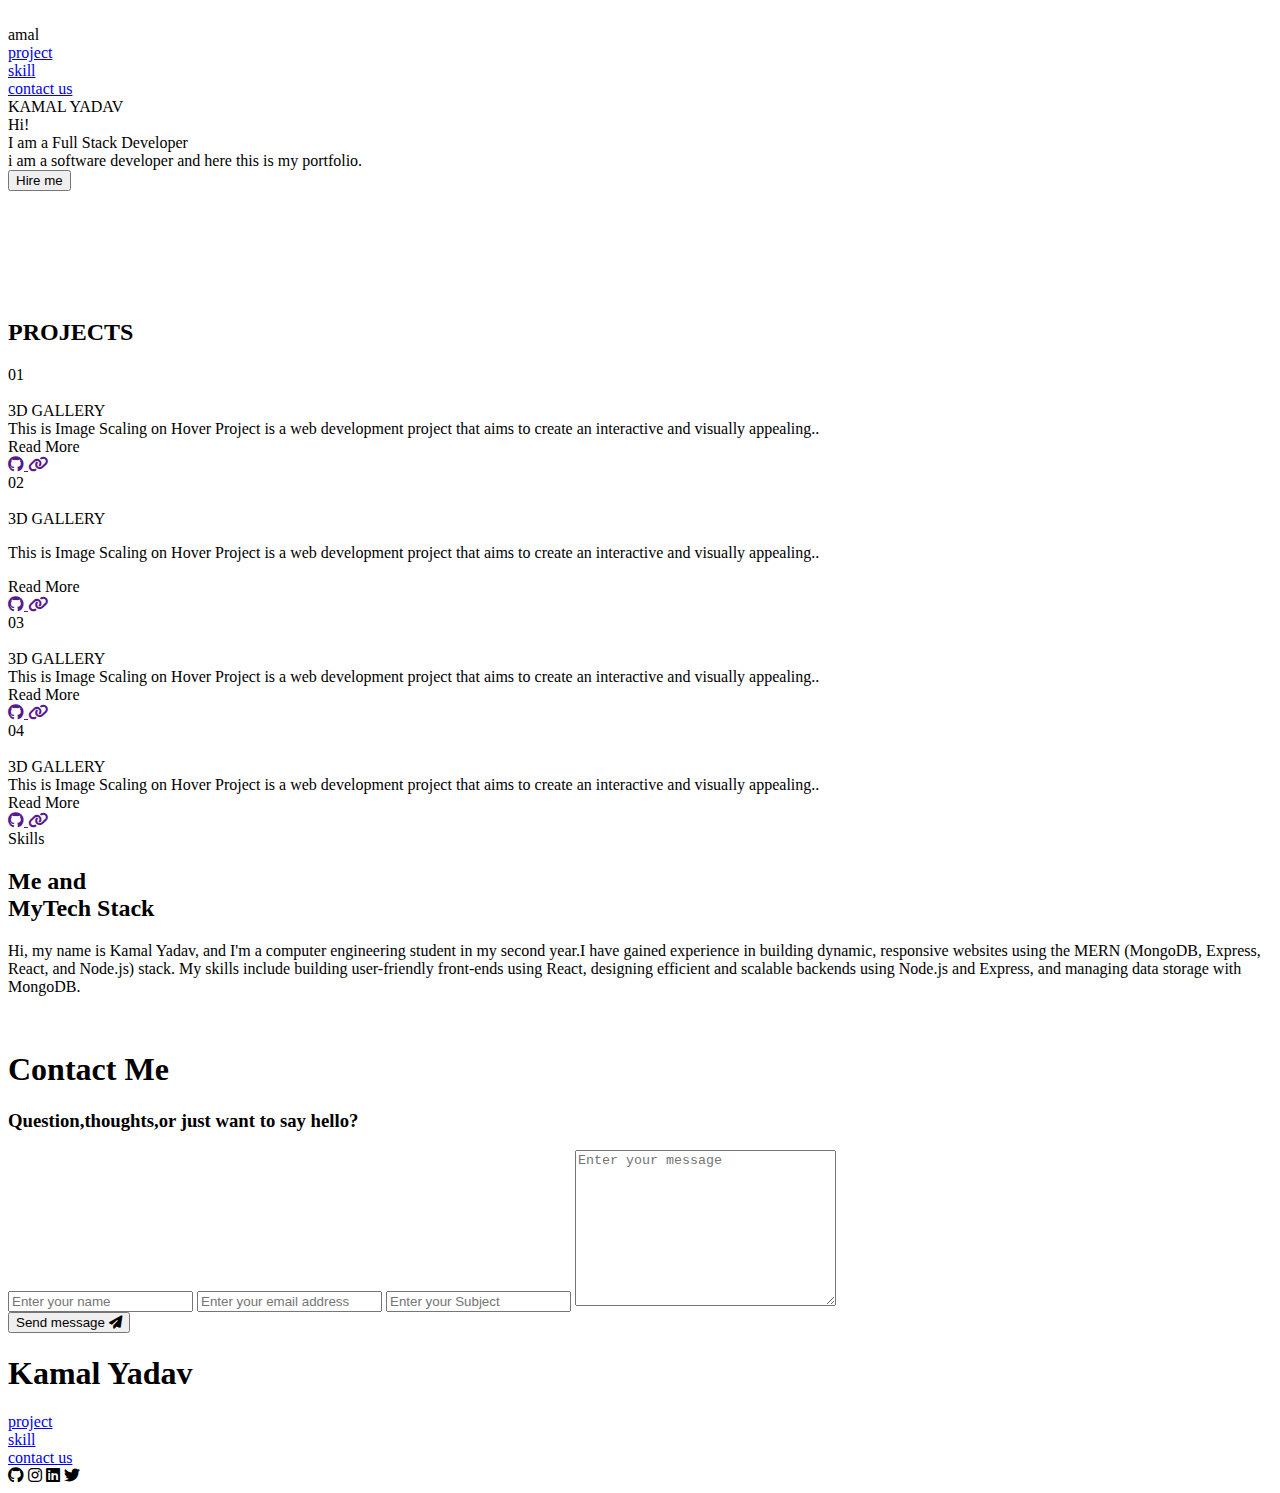
==== index.html @ 72cd9bf9 "Update index.html" ====
<!DOCTYPE html>
<html lang="en">
<head>
    <meta charset="UTF-8">
    <meta http-equiv="X-UA-Compatible" content="IE=edge">
    <meta name="viewport" content="width=device-width, initial-scale=1.0">
    <link rel="stylesheet" href="style.css">
    <link rel="stylesheet" href="https://cdnjs.cloudflare.com/ajax/libs/font-awesome/6.2.1/css/all.min.css">
    <link rel="icon" type="image/x-icon" href="./images/k-logo.png" style="border-radius: 50%;">
    <title>Portfolio</title>
</head>
<body>
    <div id="wrapper">
        <div class="container">
            <div class="navbar">

                <div class="logo-container">
                    <img src="./images/k-logo.png" alt="" class="k-logo">
                    <div class="logo-text">amal</div>
                </div>

                <div class="nav-items" id="nav-section">
                    <div><a href="#">project</a></div>
                    <div><a href="#">skill</a></div>
                    <div><a href="#">contact us</a></div>
                </div>
            </div>
        </div>

        <div class="hero-section">

            <div class="faded-name">KAMAL YADAV</div>

            <div class="hero-section-left">
                <div class="hero-section-heading">Hi!</div>

                <div class="hero-section-heading hero-section-sub-heading">
                    I am a Full Stack Developer<span class="role"></span>
                </div>

                <div class="hero-section-description">
                    i am a software developer and here this is my portfolio.
                </div>

                <button class="pink-button" id="btn">Hire me</button>

            </div>

            <div class="hero-section-right">

                <div class="absolute icon icon-dot">
                    <img src="images/dots.png" alt="">
                </div>
                <div class="absolute icon icon-cube">
                    <img src="images/cube.png" alt="">
                </div>
                <div class="absolute icon icon-circle">
                    <img src="images/circle.png" alt="">
                </div>
                <div class="absolute icon icon-zigzag">
                    <img src="images/zigzags.png" alt="">
                </div>
                <div class="absolute icon icon-plus">
                    <img src="images/plus.png" alt="">
                </div>
                <div class="user-image">
                    <img src="images/UserImage.png" alt="">
                </div>

            </div>

        </div>

        <div class="project-section">
            <h2 class="project-header">PROJECTS</h2>

            <div class="project-container">

                <div class="project-card" id="project1">

                    <div class="project-number project-number-right">01</div>

                    <div class="project-content project-content-left">
                        <div class="project-skills-container">
                            <img src="stack/HTML.png" alt="" class="project-skills">
                            <img src="stack/CSS.png" alt="" class="project-skills">
                            <img src="stack/Javascript.svg" alt="" class="project-skills">
                            <img src="stack/Express.png" alt="" class="project-skills">
                            <img src="stack/NextJsCircle.png" alt="" class="project-skills">
                            <img src="stack/Tailwind.png" alt="" class="project-skills">
                            <img src="stack/NodeJs.svg" alt="" class="project-skills">
                            <img src="stack/MongoDB.svg" alt="" class="project-skills">
                        </div>

                        <div class="project-heading">3D GALLERY</div>

                        <div class="project-subheading">This is Image Scaling on
                             Hover Project is a web development project that aims
                              to create an interactive and visually appealing..</div>

                        <div class="logo-btn-section">

                            <div class="pink-button project-btn">Read More</div>

                            <a href="" class="project-icon">
                                <i class="fa-brands fa-github"></i>
                            </a>
                            <a href="" class="project-icon">
                                <i class="fa-solid fa-link"></i>
                            </a>

                        </div>
                    </div>
                </div>

                <div class="project-card" id="project2">

                    <div class="project-number project-number-left">02</div>

                    <div class="project-content project-content-right">

                        <div class="project-skills-container">
                            <img src="stack/HTML.png" alt="" class="project-skills">
                            <img src="stack/CSS.png" alt="" class="project-skills">
                            <img src="stack/Javascript.svg" alt="" class="project-skills">
                            <img src="stack/Express.png" alt="" class="project-skills">
                            <img src="stack/NextJsCircle.png" alt="" class="project-skills">
                            <img src="stack/Tailwind.png" alt="" class="project-skills">
                            <img src="stack/NodeJs.svg" alt="" class="project-skills">
                            <img src="stack/MongoDB.svg" alt="" class="project-skills">
                        </div>

                        <div class="project-heading">3D GALLERY</div>

                        <div class="project-subheading">
                            <p>This is Image Scaling on
                                Hover Project is a web development project that aims
                                 to create an interactive and visually appealing..</p>
                        </div>

                        <div class="logo-btn-section">

                            <div class="pink-button project-btn">Read More</div>
                            <a href="" class="project-icon">

                                <i class="fa-brands fa-github"></i>
                            </a>
                            <a href="" class="project-icon">
                                <i class="fa-solid fa-link"></i>
                            </a>

                        </div>
                    </div>

                </div>

                <div class="project-card" id="project3">

                    <div class="project-number project-number-right">03</div>

                    <div class="project-content project-content-left">
                        <div class="project-skills-container">
                            <img src="stack/HTML.png" alt="" class="project-skills">
                            <img src="stack/CSS.png" alt="" class="project-skills">
                            <img src="stack/Javascript.svg" alt="" class="project-skills">
                            <img src="stack/Express.png" alt="" class="project-skills">
                            <img src="stack/NextJsCircle.png" alt="" class="project-skills">
                            <img src="stack/Tailwind.png" alt="" class="project-skills">
                            <img src="stack/NodeJs.svg" alt="" class="project-skills">
                            <img src="stack/MongoDB.svg" alt="" class="project-skills">
                        </div>

                        <div class="project-heading">3D GALLERY</div>

                        <div class="project-subheading">This is Image Scaling on
                             Hover Project is a web development project that aims
                              to create an interactive and visually appealing..</div>

                        <div class="logo-btn-section">

                            <div class="pink-button project-btn">Read More</div>

                            <a href="" class="project-icon">
                                <i class="fa-brands fa-github"></i>
                            </a>
                            <a href="" class="project-icon">
                                <i class="fa-solid fa-link"></i>
                            </a>

                        </div>
                    </div>
                </div>

                <div class="project-card" id="project4">

                    <div class="project-number project-number-left">04</div>

                    <div class="project-content project-content-right">
                        <div class="project-skills-container">
                            <img src="stack/HTML.png" alt="" class="project-skills">
                            <img src="stack/CSS.png" alt="" class="project-skills">
                            <img src="stack/Javascript.svg" alt="" class="project-skills">
                            <img src="stack/Express.png" alt="" class="project-skills">
                            <img src="stack/NextJsCircle.png" alt="" class="project-skills">
                            <img src="stack/Tailwind.png" alt="" class="project-skills">
                            <img src="stack/NodeJs.svg" alt="" class="project-skills">
                            <img src="stack/MongoDB.svg" alt="" class="project-skills">
                        </div>

                        <div class="project-heading">3D GALLERY</div>

                        <div class="project-subheading">This is Image Scaling on
                             Hover Project is a web development project that aims
                              to create an interactive and visually appealing..</div>

                        <div class="logo-btn-section">

                            <div class="pink-button project-btn">Read More</div>

                            <a href="" class="project-icon">
                                <i class="fa-brands fa-github"></i>
                            </a>
                            <a href="" class="project-icon">
                                <i class="fa-solid fa-link"></i>
                            </a>

                        </div>
                    </div>
                </div>

            </div>
        </div>

        <div class="skills-container container">

            <div class="skills-fade-text">Skills</div>

            <div class="skill-container-left">

                <h2 class="skill-heading"><span>M</span>e and <br> MyTech Stack</h2>

                <div class="skill-subheading">
                    <p>
                        Hi, my name is Kamal Yadav, and I'm a computer engineering student in my second year.I have gained experience in building dynamic, responsive websites using the MERN (MongoDB, 
                         Express, React, and Node.js) stack. My skills include building user-friendly front-ends using React, designing 
                         efficient and scalable backends using Node.js and Express, and managing data storage with MongoDB.
                    </p>
                </div>

            </div>

            <div class="skill-container-right">

                <img src="./images/blob vector.png" class="blob-style" alt="" />

                <img src="./images/stack/HTML.png" alt="" class="skills-logo" />
                <img src="./images/stack/CSS.png" alt="" class="skills-logo" />
                <img src="./images/stack/Javascript.svg" alt="" class="skills-logo" />
                <img src="./images/stack/React.png" alt="" class="skills-logo" />
                <img src="./images/stack/NodeJs.svg" alt="" class="skills-logo" />
                <img src="./images/stack/Next.svg" alt="" class="skills-logo" />
                <img src="./images/stack/Redux.svg" alt="" class="skills-logo" />
                <img src="./images/stack/Tailwind.png" alt="" class="skills-logo" />
                <img src="./images/stack/Bootstrap.svg" alt="" class="skills-logo" />
                <img src="./images/stack/MaterialUI.svg" alt="" class="skills-logo" />
                <img src="./images/stack/Express.png" alt="" class="skills-logo" />
                <img src="./images/stack/Git.svg" alt="" class="skills-logo" />
                <img src="./images/stack/Github.svg" alt="" class="skills-logo" />
                <img src="./images/stack/Graphql.svg" alt="" class="skills-logo" />
                <img src="./images/stack/MongoDB.svg" alt="" class="skills-logo" />
                <img src="./images/stack/Vercel.svg" alt="" class="skills-logo" />
                <img src="./images/stack/ChartJs.svg" alt="" class="skills-logo" />
                <img src="./images/stack/Bash.svg" alt="" class="skills-logo" />
                <img src="./images/stack/Docker.svg" alt="" class="skills-logo" />
                <img src="./images/stack/K8s.svg" alt="" class="skills-logo" />

            </div>

        </div>

        <div class="contact-us-container">
            <div class="container">
                <h1 class="contact-us-heading">Contact Me</h1>
                <h3 class="contact-us-subheading">
                    Question,thoughts,or just want to say hello?
                </h3>

                <div class="contact-us-form-container">
                    <form action="">
                        <div class="form-field-container">
                            <input type="text" class="form-field" name="name" placeholder="Enter your name">
                            <input type="email" class="form-field" name="email" placeholder="Enter your email address">
                            <input type="text" class="form-field" name="subject" placeholder="Enter your Subject">
                            <textarea name="message" id="" cols="30" rows="10" class="form-field form-field-textarea" placeholder="Enter your message"></textarea>

                            <div class="button">
                                <button type="submit" class="pink-button" id="submit-btn">
                                    Send message <i class="fa-solid fa-paper-plane"></i>
                                </button>
                            </div>
                        </div>
                    </form>
                </div>

            </div>
        </div>

        <footer>
            <div class="container">
                <div class="footer-wrapper">
                    <h1 class="footer-faded-text">Kamal Yadav</h1>

                    <div class="nav-items" id="footer-section">
                        <div><a href="#">project</a></div>
                        <div><a href="#">skill</a></div>
                        <div><a href="#">contact us</a></div>
                    </div>

                    <div class="icon-wrapper">
                        <i class="fa-brands fa-github"></i>
                        <i class="fa-brands fa-instagram"></i>
                        <i class="fa-brands fa-linkedin"></i>
                        <i class="fa-brands fa-twitter"></i>
                    </div>
                </div>
            </div>
        </footer>

    </div>
    <!-- <script src="https://cdn.jsdelivr.net/npm/typed.js@2.0.12"></script>
  <script src="https://kit.fontawesome.com/58a810656e.js" crossorigin="anonymous"></script>
  <script>
    var typeData = new Typed(".role", {
      strings: [
        "Full Stack Developer",
        "Web Developer",
        "UI-UX Designer",
        "Backend Developer",
        "Coder",
      ],
      loop: true,
      typeSpeed: 100,
      backSpeed: 80,
      backDelay: 1000,
    });
  </script> -->
</body>
</html>
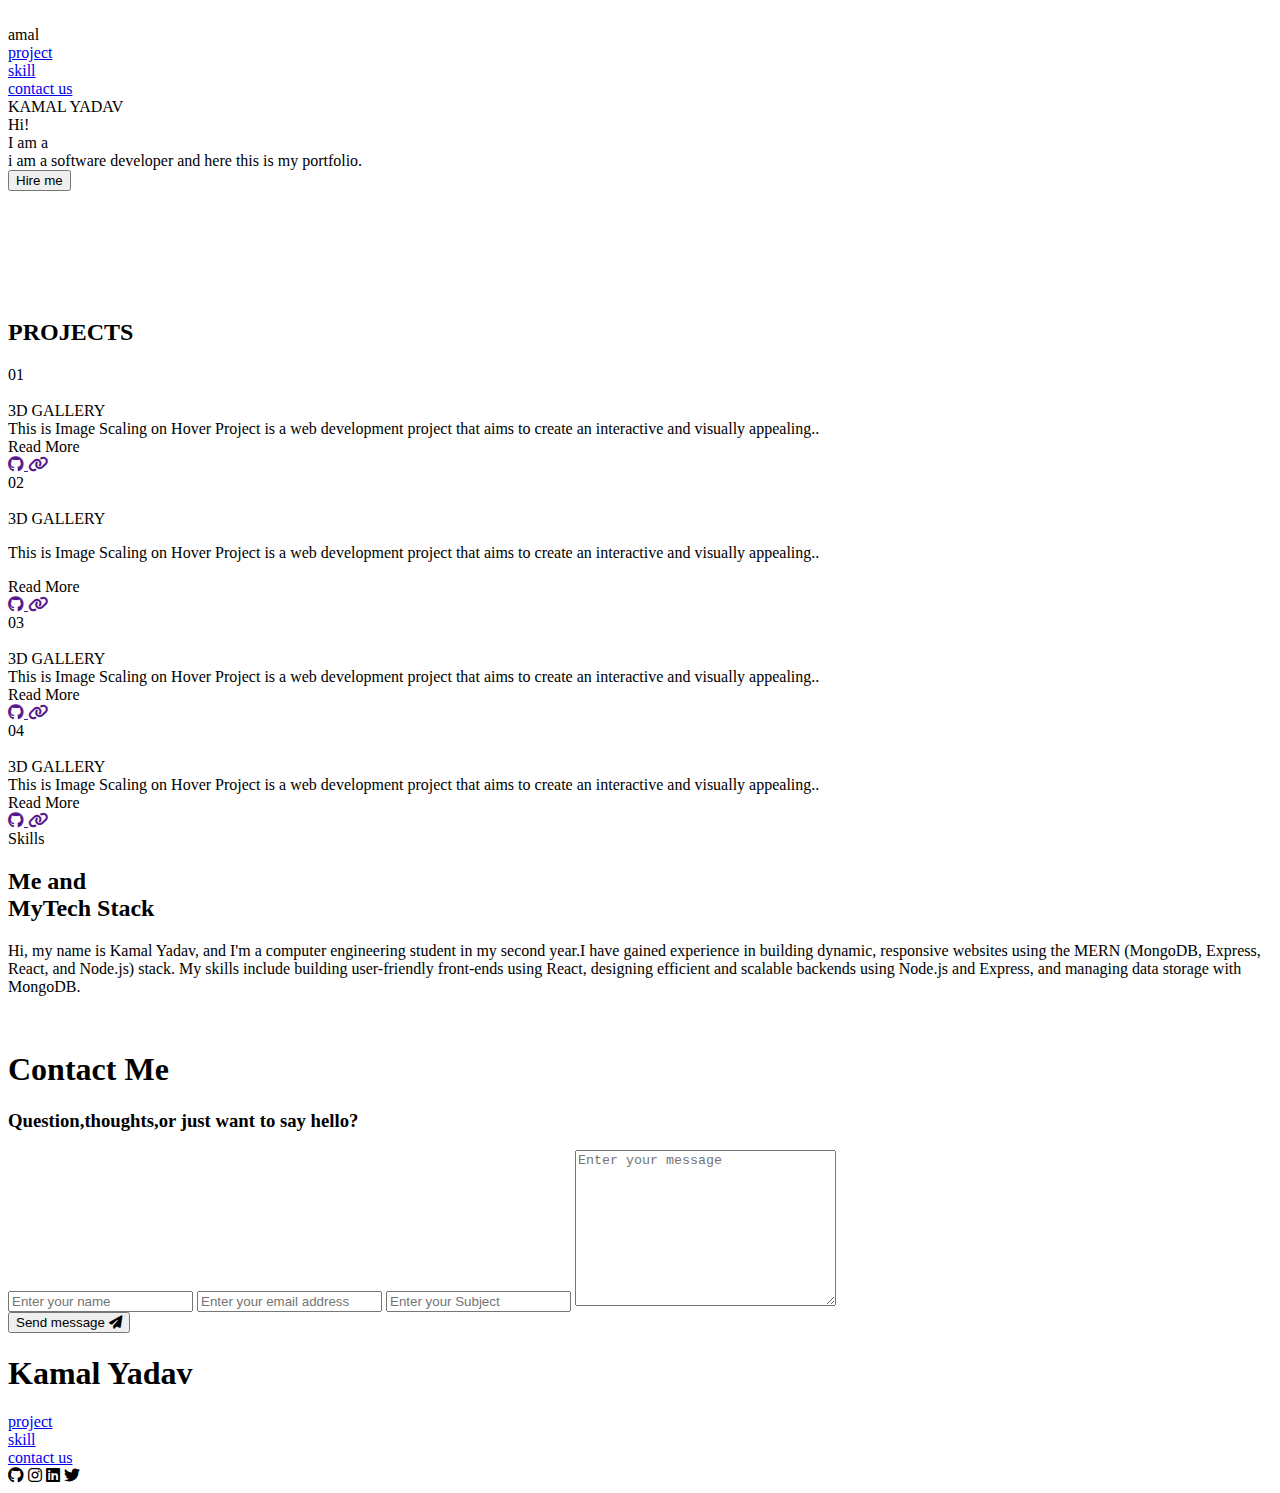
==== commit 0ad8ddbc: "Update index.html" ====
--- a/index.html
+++ b/index.html
@@ -35,7 +35,7 @@
                 <div class="hero-section-heading">Hi!</div>
 
                 <div class="hero-section-heading hero-section-sub-heading">
-                    I am a Full Stack Developer<span class="role"></span>
+                    I am a <span class="role"></span>
                 </div>
 
                 <div class="hero-section-description">
@@ -327,7 +327,7 @@
         </footer>
 
     </div>
-    <!-- <script src="https://cdn.jsdelivr.net/npm/typed.js@2.0.12"></script>
+    <script src="https://cdn.jsdelivr.net/npm/typed.js@2.0.12"></script>
   <script src="https://kit.fontawesome.com/58a810656e.js" crossorigin="anonymous"></script>
   <script>
     var typeData = new Typed(".role", {
@@ -343,6 +343,6 @@
       backSpeed: 80,
       backDelay: 1000,
     });
-  </script> -->
+  </script>
 </body>
 </html>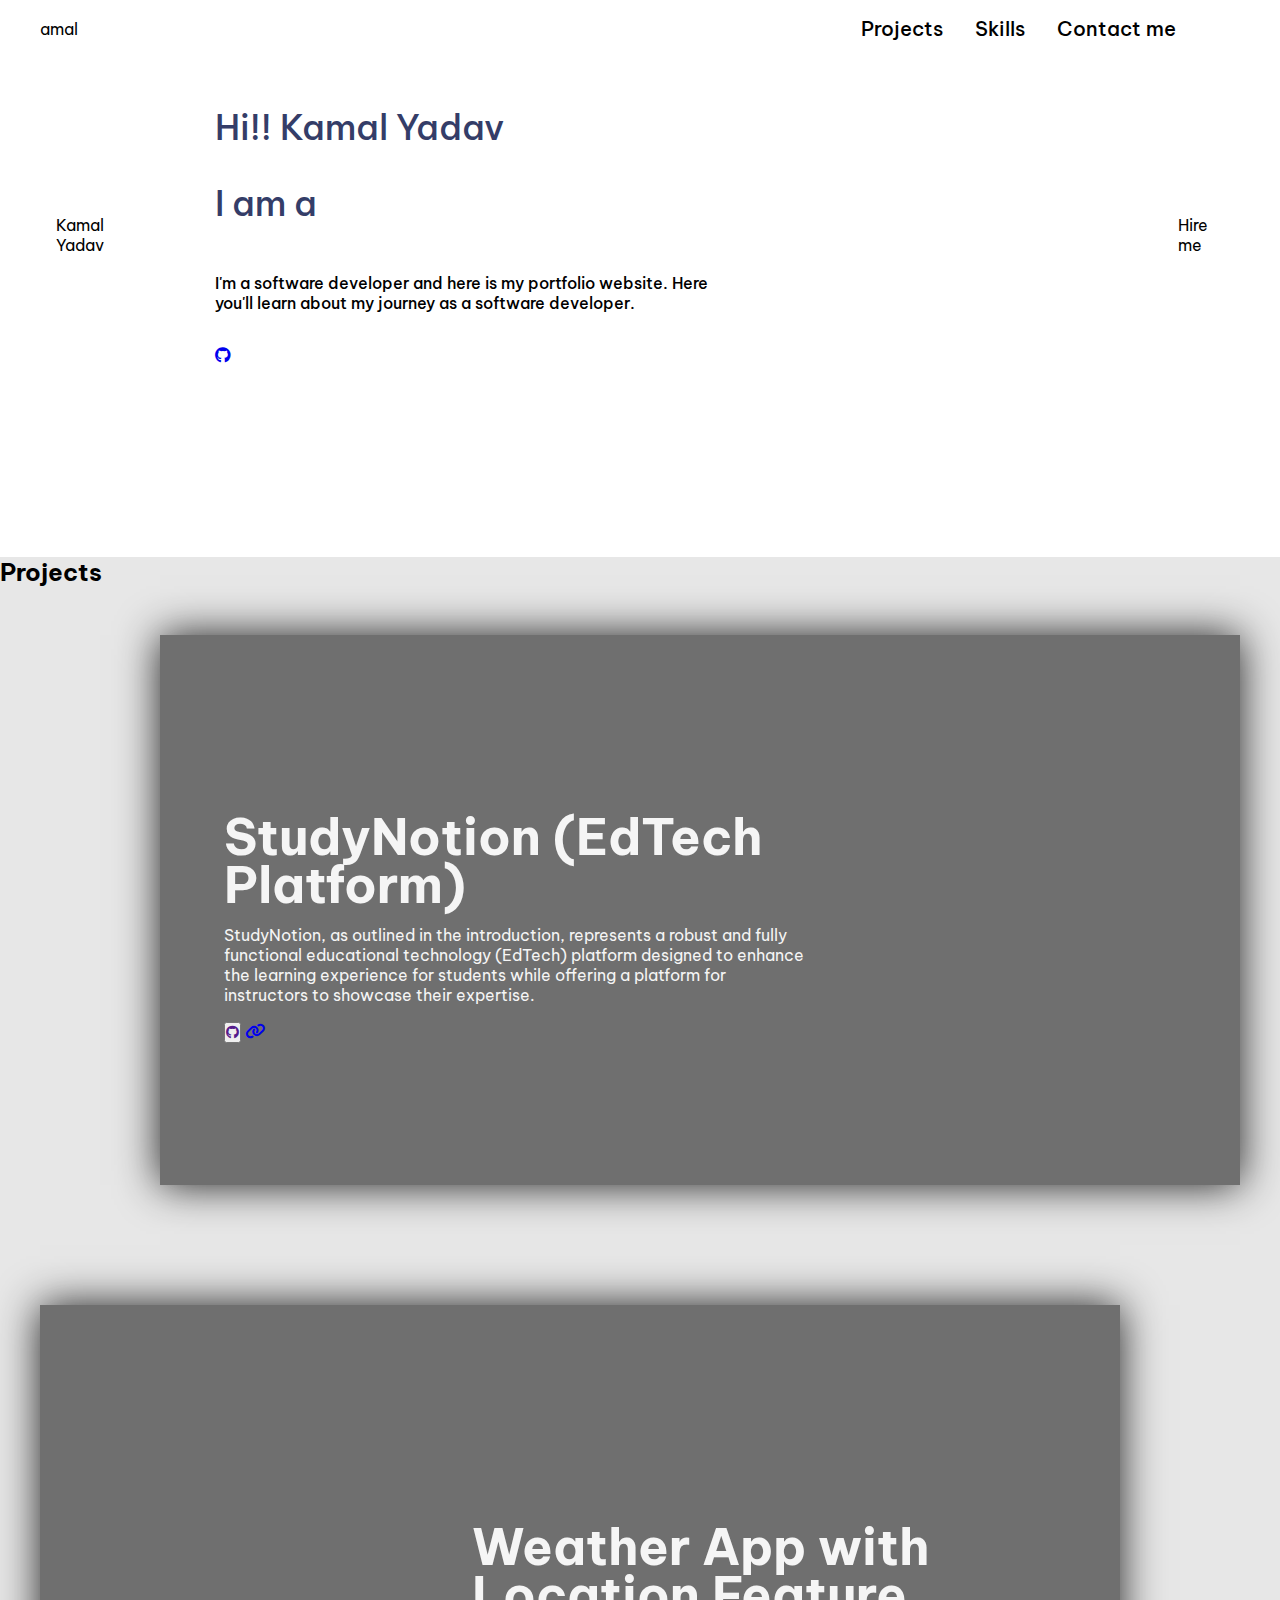
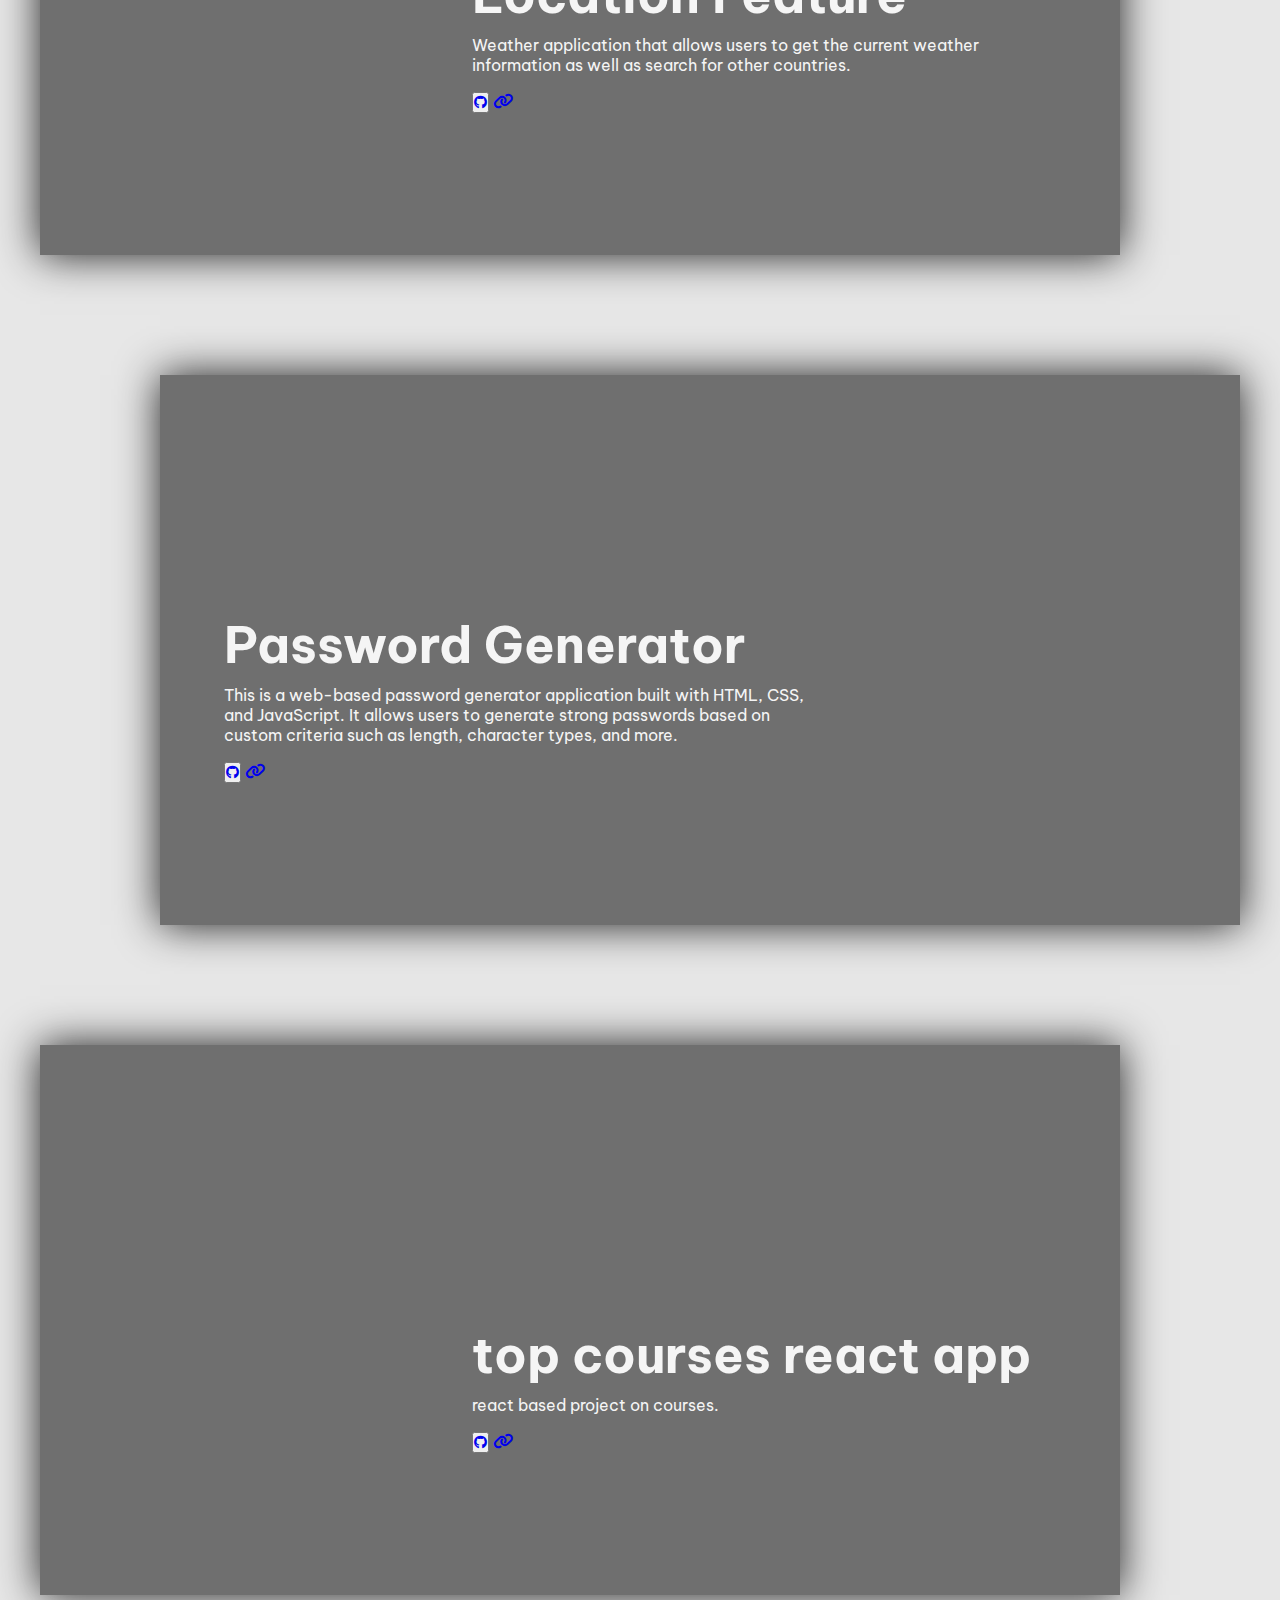
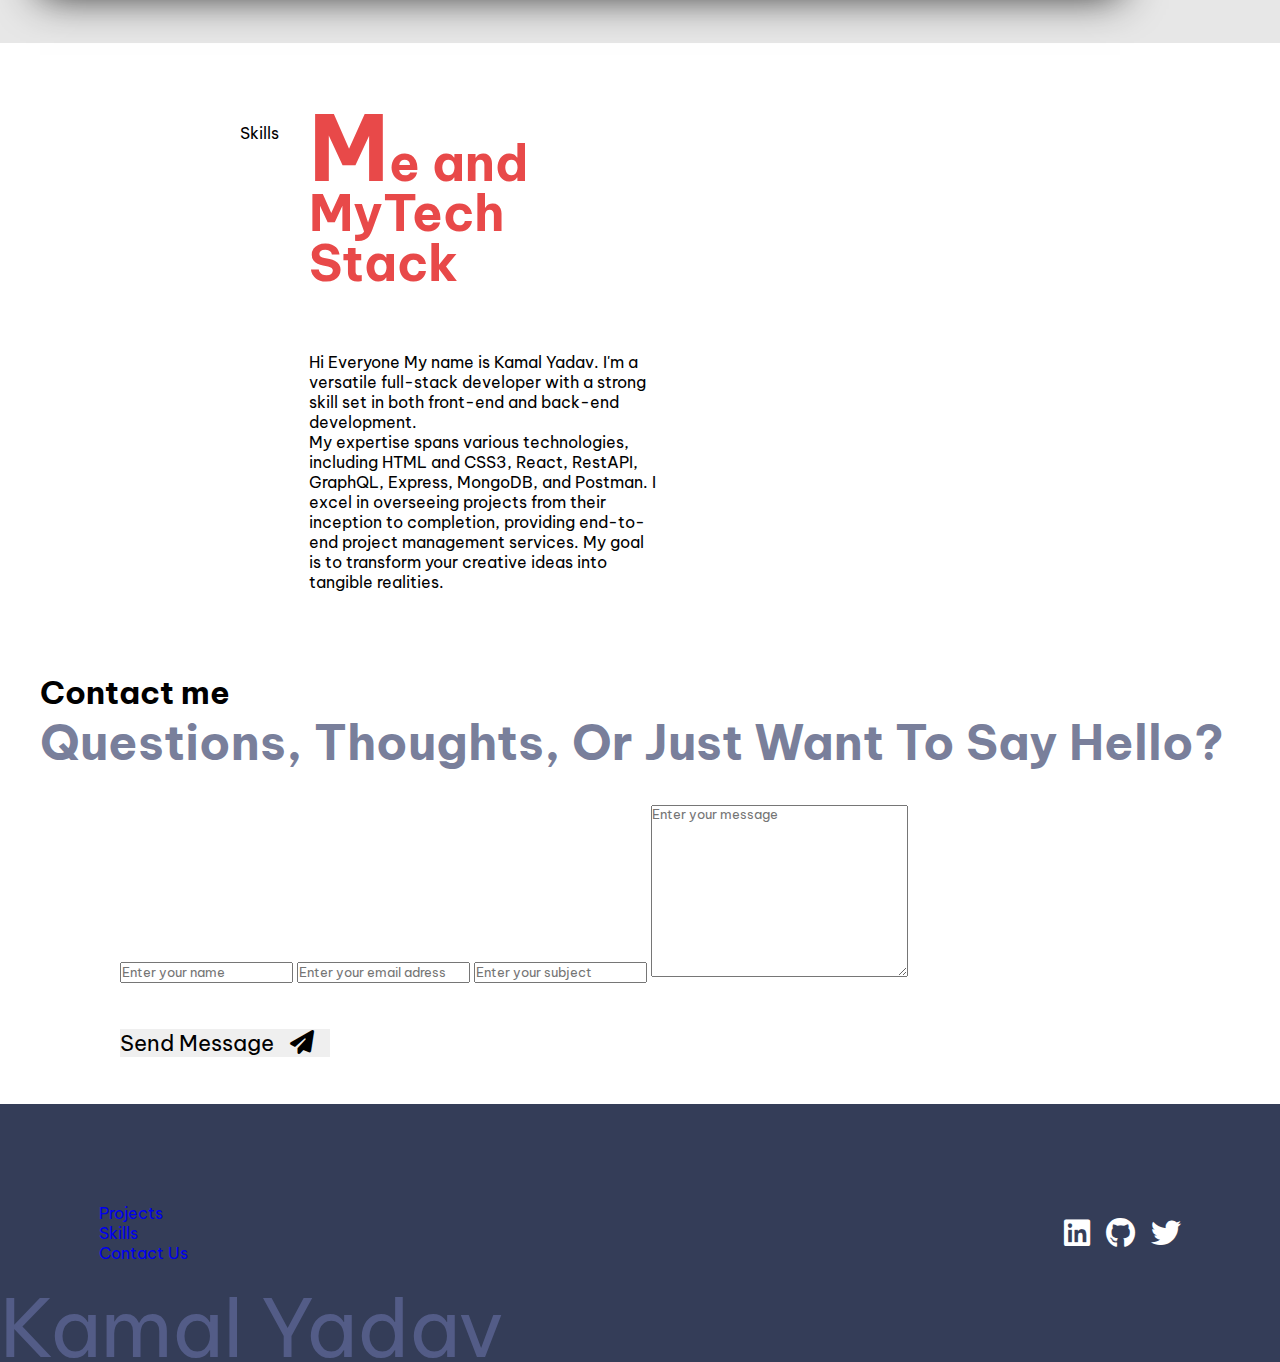
==== commit db1d3ca4: "Update index.html" ====
--- a/index.html
+++ b/index.html
@@ -1,5 +1,6 @@
 <!DOCTYPE html>
 <html lang="en">
+
 <head>
     <meta charset="UTF-8">
     <meta http-equiv="X-UA-Compatible" content="IE=edge">
@@ -9,340 +10,364 @@
     <link rel="icon" type="image/x-icon" href="./images/k-logo.png" style="border-radius: 50%;">
     <title>Portfolio</title>
 </head>
+
 <body>
+
     <div id="wrapper">
         <div class="container">
             <div class="navbar">
 
                 <div class="logo-container">
-                    <img src="./images/k-logo.png" alt="" class="k-logo">
-                    <div class="logo-text">amal</div>
-                </div>
-
-                <div class="nav-items" id="nav-section">
-                    <div><a href="#">project</a></div>
-                    <div><a href="#">skill</a></div>
-                    <div><a href="#">contact us</a></div>
-                </div>
-            </div>
+
+                    <img src="./images/k-logo.png" alt="" class="logo">
+                    <div class="logotext"> amal</div>
+                </div>
+
+                <div class="nav-items">
+
+                    <div><a href="#projects">Projects</a></div>
+                    <div><a href="#skills">Skills</a></div>
+                    <div><a href="#contact-me">Contact me</a></div>
+                </div>
+
+
+            </div>
+
+
+
+            <div class="hero-section">
+
+                <div class="fadedtext">Kamal Yadav</div>
+
+
+                <div class="hero-section-left">
+                    <div class="hero-section-heading">
+                        Hi!! Kamal Yadav
+                    </div>
+
+                    <div class="hero-section-sub-haeding hero-section-heading">
+                        I am a <span class="role"></span>
+                    </div>
+
+                    <div class="hero-section-description">
+
+                        I'm a software developer and here is my portfolio website. Here you'll learn about my journey as
+                        a
+                        software developer.
+                    </div>
+
+                    <div class="btn-pink" id="btn-top">
+                        <a href="https://github.com/kamal-y">
+                            <i class="fa-brands fa-github icon"></i>
+                        </a>
+                    </div>
+                </div>
+
+                <div class="hero-section-right">
+
+                    <div class="absolute icon icon-dot">
+                        <img src="images/dots.png" alt="">
+                    </div>
+                    <div class="absolute icon icon-cube">
+                        <img src="images/cube.png" alt="">
+                    </div>
+                    <div class="absolute icon icon-circle">
+                        <img src="images/circle.png" alt="">
+                    </div>
+                    <div class="absolute icon icon-zigzag">
+                        <img src="images/zigzags.png" alt="">
+                    </div>
+                    <div class="absolute icon icon-plus">
+                        <img src="images/plus.png" alt="">
+                    </div>
+                    <div class="user-image">
+                        <img src="images/user-image-01.jpg" alt="">
+                    </div>
+    
+                </div>
+
+                <div class="btn-pink" id="btn-bottom">Hire me</div>
+
+            </div>
+
+
         </div>
 
-        <div class="hero-section">
-
-            <div class="faded-name">KAMAL YADAV</div>
-
-            <div class="hero-section-left">
-                <div class="hero-section-heading">Hi!</div>
-
-                <div class="hero-section-heading hero-section-sub-heading">
-                    I am a <span class="role"></span>
-                </div>
-
-                <div class="hero-section-description">
-                    i am a software developer and here this is my portfolio.
-                </div>
-
-                <button class="pink-button" id="btn">Hire me</button>
-
-            </div>
-
-            <div class="hero-section-right">
-
-                <div class="absolute icon icon-dot">
-                    <img src="images/dots.png" alt="">
-                </div>
-                <div class="absolute icon icon-cube">
-                    <img src="images/cube.png" alt="">
-                </div>
-                <div class="absolute icon icon-circle">
-                    <img src="images/circle.png" alt="">
-                </div>
-                <div class="absolute icon icon-zigzag">
-                    <img src="images/zigzags.png" alt="">
-                </div>
-                <div class="absolute icon icon-plus">
-                    <img src="images/plus.png" alt="">
-                </div>
-                <div class="user-image">
-                    <img src="images/UserImage.png" alt="">
-                </div>
-
-            </div>
-
+        <div class="project-section" id="projects">
+            <h2 class="page-header">Projects</h2>
+
+
+
+            <div class="project-container">
+                <div class="project-card" id="project1">
+                    <div class="project-number project-number-left">01</div>
+                    <div class="project-content project-content-left">
+
+                        <div class="project-skill-container">
+                            <img class="project-skill" src="stack/HTML.png" alt="" />
+                            <img class="project-skill" src="stack/CSS.png" alt="" />
+                            <img class="project-skill" src="stack/Javascript.svg" alt="" />
+                            <img class="project-skill" src="stack/React.png" alt="" />
+                            <img class="project-skill" src="stack/Express.png" alt="" />
+                            <img class="project-skill" src="stack/Tailwind.png" alt="" />
+                            <img class="project-skill" src="stack/NodeJs.svg" alt="" />
+                            <img class="project-skill" src="stack/MongoDB.svg" alt="" />
+                            <img class="project-skill" src="stack/Redux.svg" alt="" />
+                            <img class="project-skill" src="stack/Vercel.svg" alt="" />
+                        </div>
+
+                        <h2 class="project-heading">
+                            StudyNotion (EdTech Platform)
+                        </h2>
+
+                        <p class="project-sub-heading">
+                            StudyNotion, as outlined in the introduction, represents a robust and fully functional educational technology (EdTech) platform designed to enhance the learning experience for students while offering a platform for instructors to showcase their expertise.
+                        </p>
+
+                        <div class="btn-group">
+                            <button class="btn-pink btn-project">
+                                <a href="">
+                                    <i title="GitHubLink" class="fa-brands fa-github icon"></i>
+                                </a>
+                            </button>
+                            
+                            <a href="https://studynotion-cyan.vercel.app/">
+                                <i title="Live Link" class="fa-solid fa-link icon"></i>
+                            </a>
+                        </div>
+
+                    </div>
+                </div>
+
+
+                <div class="project-card" id="project2">
+                    <div class="project-number project-number-right">02</div>
+                    <div class="project-content project-content-right">
+                        <div class="project-skill-container">
+                            <img class="project-skill" src="stack/HTML.png" alt="" />
+                            <img class="project-skill" src="stack/CSS.png" alt="" />
+                            <img class="project-skill" src="stack/Javascript.svg" alt="" />
+                            <img class="project-skill" src="stack/Tailwind.png" alt="" />
+                            <img class="project-skill" src="images/projects/openwheathermapapi.png" alt="" />
+                        </div>
+                        <h2 class="project-heading">Weather App with Location Feature</h2>
+                        <p class="project-sub-heading">
+                            Weather application that allows users to get the current weather
+                             information as well as search for other countries.
+                        </p>
+                        <div class="btn-group">
+                            <button class="btn-pink btn-project">
+                                <a href="https://github.com/kamal-y/Weather_App">
+                                    <i title="GitHubLink" class="fa-brands fa-github icon"></i>
+                                </a>
+                            </button>
+                           
+                            <a href="https://kamal-y.github.io/Weather_App/">
+                                <i title="Live Link" class="fa-solid fa-link icon"></i>
+                            </a>
+                        </div>
+                    </div>
+                </div>
+
+                <div class="project-card" id="project3">
+                    <div class="project-number project-number-left">03</div>
+                    <div class="project-content project-content-left">
+                        <div class="project-skill-container">
+                            <img class="project-skill" src="stack/HTML.png" alt="" />
+                            <img class="project-skill" src="stack/CSS.png" alt="" />
+                            <img class="project-skill" src="stack/Javascript.svg" alt="" />
+                        </div>
+
+                        <h2 class="project-heading">Password Generator</h2>
+                        <p class="project-sub-heading">
+                            This is a web-based password generator application built with HTML, CSS, and JavaScript. 
+                            It allows users to generate strong passwords based on custom criteria such as length, character types, and more.
+                        </p>
+                        <div class="btn-group">
+                            <button class="btn-pink btn-project">
+                                <a href="https://github.com/kamal-y/Password_Generator">
+                                    <i title="GitHubLink" class="fa-brands fa-github icon"></i>
+                                </a>
+                            </button>
+                            
+                            <a href="https://kamal-y.github.io/Password_Generator/">
+                                <i title="Live Link" class="fa-solid fa-link icon"></i>
+                            </a>
+                        </div>
+                    </div>
+                </div>
+
+                <div class="project-card" id="project4">
+                    <div class="project-number project-number-right">04</div>
+                    <div class="project-content project-content-right">
+                        <div class="project-skill-container">
+                            <img class="project-skill" src="stack/HTML.png" alt="" />
+                            <img class="project-skill" src="stack/CSS.png" alt="" />
+                            <img class="project-skill" src="stack/Javascript.svg" alt="" />
+                            <img class="project-skill" src="stack/React.png" alt="" />
+                        </div>
+                        <h2 class="project-heading">top courses react app</h2>
+                        <p class="project-sub-heading">
+                            react based project on courses.
+                        </p>
+                        <div class="btn-group">
+                            <button class="btn-pink btn-project">
+                                <a href="https://github.com/kamal-y/top-courses-react-app">
+                                    <i title="GitHubLink" class="fa-brands fa-github icon"></i>
+                                </a>
+                            </button>
+                           
+                            <a href="https://kamal-y.github.io/top-courses-react-app/">
+                                <i title="Live Link" class="fa-solid fa-link icon"></i>
+                            </a>
+                        </div>
+                    </div>
+                </div>
+            </div>
         </div>
 
-        <div class="project-section">
-            <h2 class="project-header">PROJECTS</h2>
-
-            <div class="project-container">
-
-                <div class="project-card" id="project1">
-
-                    <div class="project-number project-number-right">01</div>
-
-                    <div class="project-content project-content-left">
-                        <div class="project-skills-container">
-                            <img src="stack/HTML.png" alt="" class="project-skills">
-                            <img src="stack/CSS.png" alt="" class="project-skills">
-                            <img src="stack/Javascript.svg" alt="" class="project-skills">
-                            <img src="stack/Express.png" alt="" class="project-skills">
-                            <img src="stack/NextJsCircle.png" alt="" class="project-skills">
-                            <img src="stack/Tailwind.png" alt="" class="project-skills">
-                            <img src="stack/NodeJs.svg" alt="" class="project-skills">
-                            <img src="stack/MongoDB.svg" alt="" class="project-skills">
-                        </div>
-
-                        <div class="project-heading">3D GALLERY</div>
-
-                        <div class="project-subheading">This is Image Scaling on
-                             Hover Project is a web development project that aims
-                              to create an interactive and visually appealing..</div>
-
-                        <div class="logo-btn-section">
-
-                            <div class="pink-button project-btn">Read More</div>
-
-                            <a href="" class="project-icon">
-                                <i class="fa-brands fa-github"></i>
-                            </a>
-                            <a href="" class="project-icon">
-                                <i class="fa-solid fa-link"></i>
-                            </a>
-
-                        </div>
-                    </div>
-                </div>
-
-                <div class="project-card" id="project2">
-
-                    <div class="project-number project-number-left">02</div>
-
-                    <div class="project-content project-content-right">
-
-                        <div class="project-skills-container">
-                            <img src="stack/HTML.png" alt="" class="project-skills">
-                            <img src="stack/CSS.png" alt="" class="project-skills">
-                            <img src="stack/Javascript.svg" alt="" class="project-skills">
-                            <img src="stack/Express.png" alt="" class="project-skills">
-                            <img src="stack/NextJsCircle.png" alt="" class="project-skills">
-                            <img src="stack/Tailwind.png" alt="" class="project-skills">
-                            <img src="stack/NodeJs.svg" alt="" class="project-skills">
-                            <img src="stack/MongoDB.svg" alt="" class="project-skills">
-                        </div>
-
-                        <div class="project-heading">3D GALLERY</div>
-
-                        <div class="project-subheading">
-                            <p>This is Image Scaling on
-                                Hover Project is a web development project that aims
-                                 to create an interactive and visually appealing..</p>
-                        </div>
-
-                        <div class="logo-btn-section">
-
-                            <div class="pink-button project-btn">Read More</div>
-                            <a href="" class="project-icon">
-
-                                <i class="fa-brands fa-github"></i>
-                            </a>
-                            <a href="" class="project-icon">
-                                <i class="fa-solid fa-link"></i>
-                            </a>
-
-                        </div>
-                    </div>
-
-                </div>
-
-                <div class="project-card" id="project3">
-
-                    <div class="project-number project-number-right">03</div>
-
-                    <div class="project-content project-content-left">
-                        <div class="project-skills-container">
-                            <img src="stack/HTML.png" alt="" class="project-skills">
-                            <img src="stack/CSS.png" alt="" class="project-skills">
-                            <img src="stack/Javascript.svg" alt="" class="project-skills">
-                            <img src="stack/Express.png" alt="" class="project-skills">
-                            <img src="stack/NextJsCircle.png" alt="" class="project-skills">
-                            <img src="stack/Tailwind.png" alt="" class="project-skills">
-                            <img src="stack/NodeJs.svg" alt="" class="project-skills">
-                            <img src="stack/MongoDB.svg" alt="" class="project-skills">
-                        </div>
-
-                        <div class="project-heading">3D GALLERY</div>
-
-                        <div class="project-subheading">This is Image Scaling on
-                             Hover Project is a web development project that aims
-                              to create an interactive and visually appealing..</div>
-
-                        <div class="logo-btn-section">
-
-                            <div class="pink-button project-btn">Read More</div>
-
-                            <a href="" class="project-icon">
-                                <i class="fa-brands fa-github"></i>
-                            </a>
-                            <a href="" class="project-icon">
-                                <i class="fa-solid fa-link"></i>
-                            </a>
-
-                        </div>
-                    </div>
-                </div>
-
-                <div class="project-card" id="project4">
-
-                    <div class="project-number project-number-left">04</div>
-
-                    <div class="project-content project-content-right">
-                        <div class="project-skills-container">
-                            <img src="stack/HTML.png" alt="" class="project-skills">
-                            <img src="stack/CSS.png" alt="" class="project-skills">
-                            <img src="stack/Javascript.svg" alt="" class="project-skills">
-                            <img src="stack/Express.png" alt="" class="project-skills">
-                            <img src="stack/NextJsCircle.png" alt="" class="project-skills">
-                            <img src="stack/Tailwind.png" alt="" class="project-skills">
-                            <img src="stack/NodeJs.svg" alt="" class="project-skills">
-                            <img src="stack/MongoDB.svg" alt="" class="project-skills">
-                        </div>
-
-                        <div class="project-heading">3D GALLERY</div>
-
-                        <div class="project-subheading">This is Image Scaling on
-                             Hover Project is a web development project that aims
-                              to create an interactive and visually appealing..</div>
-
-                        <div class="logo-btn-section">
-
-                            <div class="pink-button project-btn">Read More</div>
-
-                            <a href="" class="project-icon">
-                                <i class="fa-brands fa-github"></i>
-                            </a>
-                            <a href="" class="project-icon">
-                                <i class="fa-solid fa-link"></i>
-                            </a>
-
-                        </div>
-                    </div>
-                </div>
-
-            </div>
+        <div id="skills" class="container skills-container">
+
+            <div class="skill-faded-text">
+                Skills
+            </div>
+
+            <div class="skill-container-left">
+
+                <h2 class="skill-heading">
+                    <span class="caps">M</span>e and
+                    <br>
+                    MyTech Stack
+                </h2>
+
+                <div class="skill-subHeading">
+                    <p>
+                        Hi Everyone My name is Kamal Yadav. I'm a versatile full-stack developer with a strong skill set in both front-end and back-end 
+                        development. 
+                    <p>
+                        My expertise spans various technologies, including HTML and CSS3, React, RestAPI, GraphQL, Express, MongoDB, and Postman.
+                         I excel in overseeing projects from their inception 
+                         to completion, providing end-to-end project management services. My goal is to transform your creative ideas into tangible realities.
+                    </p>
+                </div>
+
+
+            </div>
+
+            <div class="skill-container-right">
+
+                <img src="blob vector.png" class="blob-style" alt="" />
+
+                <img src="stack/HTML.png" alt="" class="skills-logo" />
+                <img src="stack/CSS.png" alt="" class="skills-logo" />
+                <img src="stack/Javascript.svg" alt="" class="skills-logo" />
+                <img src="stack/React.png" alt="" class="skills-logo" />
+                <img src="stack/NodeJs.svg" alt="" class="skills-logo" />
+                <img src="stack/Next.svg" alt="" class="skills-logo" />
+                <img src="stack/Redux.svg" alt="" class="skills-logo" />
+                <img src="stack/Tailwind.png" alt="" class="skills-logo" />
+                <img src="stack/Express.png" alt="" class="skills-logo" />
+                <img src="stack/Git.svg" alt="" class="skills-logo" />
+                <img src="stack/Github.svg" alt="" class="skills-logo" />
+                <img src="stack/Graphql.svg" alt="" class="skills-logo" />
+                <img src="stack/MongoDB.svg" alt="" class="skills-logo" />
+                <img src="stack/Vercel.svg" alt="" class="skills-logo" />
+            </div>
+
         </div>
 
-        <div class="skills-container container">
-
-            <div class="skills-fade-text">Skills</div>
-
-            <div class="skill-container-left">
-
-                <h2 class="skill-heading"><span>M</span>e and <br> MyTech Stack</h2>
-
-                <div class="skill-subheading">
-                    <p>
-                        Hi, my name is Kamal Yadav, and I'm a computer engineering student in my second year.I have gained experience in building dynamic, responsive websites using the MERN (MongoDB, 
-                         Express, React, and Node.js) stack. My skills include building user-friendly front-ends using React, designing 
-                         efficient and scalable backends using Node.js and Express, and managing data storage with MongoDB.
-                    </p>
-                </div>
-
-            </div>
-
-            <div class="skill-container-right">
-
-                <img src="./images/blob vector.png" class="blob-style" alt="" />
-
-                <img src="./images/stack/HTML.png" alt="" class="skills-logo" />
-                <img src="./images/stack/CSS.png" alt="" class="skills-logo" />
-                <img src="./images/stack/Javascript.svg" alt="" class="skills-logo" />
-                <img src="./images/stack/React.png" alt="" class="skills-logo" />
-                <img src="./images/stack/NodeJs.svg" alt="" class="skills-logo" />
-                <img src="./images/stack/Next.svg" alt="" class="skills-logo" />
-                <img src="./images/stack/Redux.svg" alt="" class="skills-logo" />
-                <img src="./images/stack/Tailwind.png" alt="" class="skills-logo" />
-                <img src="./images/stack/Bootstrap.svg" alt="" class="skills-logo" />
-                <img src="./images/stack/MaterialUI.svg" alt="" class="skills-logo" />
-                <img src="./images/stack/Express.png" alt="" class="skills-logo" />
-                <img src="./images/stack/Git.svg" alt="" class="skills-logo" />
-                <img src="./images/stack/Github.svg" alt="" class="skills-logo" />
-                <img src="./images/stack/Graphql.svg" alt="" class="skills-logo" />
-                <img src="./images/stack/MongoDB.svg" alt="" class="skills-logo" />
-                <img src="./images/stack/Vercel.svg" alt="" class="skills-logo" />
-                <img src="./images/stack/ChartJs.svg" alt="" class="skills-logo" />
-                <img src="./images/stack/Bash.svg" alt="" class="skills-logo" />
-                <img src="./images/stack/Docker.svg" alt="" class="skills-logo" />
-                <img src="./images/stack/K8s.svg" alt="" class="skills-logo" />
-
+        <div class="contactus-form-container" id="contact-me">
+
+            <div class="container">
+                <h1 class="contactus-heading">Contact me</h1>
+
+                <h3 class="contact-us-subheading">Questions, Thoughts, Or Just Want To Say Hello?</h3>
+
+                <div class="contactus-form-container">
+                    <form class="form" action="">
+
+                        <div class="formfield-container">
+                            <input class="formfield" type="text" name="name" id="" placeholder="Enter your name">
+
+
+                            <input class="formfield" type="email" name="email" id=""
+                                placeholder="Enter your email adress">
+
+                            <input class="formfield" type="text" name="subject" id="" placeholder="Enter your subject">
+
+                            <textarea name="message" id="" cols="30" rows="10" class="formfield formfield-textarea"
+                                placeholder="Enter your message"></textarea>
+                        </div>
+
+                        <div>
+                            <button type="submit" class="btn-pink" id="submit-btn">
+                                Send Message<i class="submit-icon fa-solid fa-paper-plane"></i>
+                            </button>
+                        </div>
+                    </form>
+                </div>
             </div>
 
         </div>
 
-        <div class="contact-us-container">
-            <div class="container">
-                <h1 class="contact-us-heading">Contact Me</h1>
-                <h3 class="contact-us-subheading">
-                    Question,thoughts,or just want to say hello?
-                </h3>
-
-                <div class="contact-us-form-container">
-                    <form action="">
-                        <div class="form-field-container">
-                            <input type="text" class="form-field" name="name" placeholder="Enter your name">
-                            <input type="email" class="form-field" name="email" placeholder="Enter your email address">
-                            <input type="text" class="form-field" name="subject" placeholder="Enter your Subject">
-                            <textarea name="message" id="" cols="30" rows="10" class="form-field form-field-textarea" placeholder="Enter your message"></textarea>
-
-                            <div class="button">
-                                <button type="submit" class="pink-button" id="submit-btn">
-                                    Send message <i class="fa-solid fa-paper-plane"></i>
-                                </button>
-                            </div>
-                        </div>
-                    </form>
-                </div>
-
-            </div>
-        </div>
-
         <footer>
+
             <div class="container">
                 <div class="footer-wrapper">
-                    <h1 class="footer-faded-text">Kamal Yadav</h1>
-
-                    <div class="nav-items" id="footer-section">
-                        <div><a href="#">project</a></div>
-                        <div><a href="#">skill</a></div>
-                        <div><a href="#">contact us</a></div>
+
+                    <div class="footer-faded-text">
+                        Kamal Yadav
+                    </div>
+
+                    <div class="link-wrapper">
+                        <div>
+                            <a href="#projects">Projects</a>
+                        </div>
+
+                        <div>
+                            <a href="#skills">Skills</a>
+                        </div>
+
+                        <div>
+                            <a href="#contact-me">Contact Us</a>
+                        </div>
                     </div>
 
                     <div class="icon-wrapper">
-                        <i class="fa-brands fa-github"></i>
-                        <i class="fa-brands fa-instagram"></i>
-                        <i class="fa-brands fa-linkedin"></i>
-                        <i class="fa-brands fa-twitter"></i>
-                    </div>
-                </div>
-            </div>
+                        <i class="fa-brands fa-linkedin icon"></i>
+                        <i class="fa-brands fa-github icon"></i>
+                        <i class="fa-brands fa-twitter icon"></i>
+                    </div>
+
+                </div>
+            </div>
+
         </footer>
 
+
+
     </div>
+
+
+
     <script src="https://cdn.jsdelivr.net/npm/typed.js@2.0.12"></script>
-  <script src="https://kit.fontawesome.com/58a810656e.js" crossorigin="anonymous"></script>
-  <script>
-    var typeData = new Typed(".role", {
-      strings: [
-        "Full Stack Developer",
-        "Web Developer",
-        "UI-UX Designer",
-        "Backend Developer",
-        "Coder",
-      ],
-      loop: true,
-      typeSpeed: 100,
-      backSpeed: 80,
-      backDelay: 1000,
-    });
-  </script>
+    <script src="https://kit.fontawesome.com/58a810656e.js" crossorigin="anonymous"></script>
+    <script>
+        var typeData = new Typed(".role", {
+            strings: [
+                "Full Stack Developer",
+                "Web Developer",
+                "UI-UX Designer",
+                "Backend Developer",
+                "Coder",
+            ],
+            loop: true,
+            typeSpeed: 100,
+            backSpeed: 80,
+            backDelay: 1000,
+        });
+    </script>
+
 </body>
-</html>+
+</html>
--- a/style.css
+++ b/style.css
@@ -0,0 +1,787 @@
+@import url("https://fonts.googleapis.com/css2?family=Be+Vietnam+Pro:wght@300&display=swap");
+
+*{
+    margin: 0px;
+    padding: 0px;
+    box-sizing: border-box;
+    font-family: "Be Vietnam Pro", sans-serif;
+}
+
+:root{
+    --bgorange:#e84949;
+}
+
+.wrapper{
+    height: 100vh;
+    /* width: 100vw; */
+    overflow-y: auto;
+    overflow-x: hidden;
+    /* background-color: aqua; */
+}
+
+.container{
+    max-width: 1200px;
+    margin: 0 auto;
+}
+
+.navbar{
+    display: flex;
+    align-items: center;
+    justify-content: space-between;
+
+    padding-top: 1rem;
+}
+
+.logo-container{
+    display: flex;
+    justify-content: baseline;
+    align-items: center;
+}
+
+.k-logo{
+    width: 40px;
+}
+
+.logo-text{
+    margin-left: 0;
+    font-size: 28px;
+}
+
+.nav-items{
+    display: flex;
+    /* justify-content: baseline;
+    align-items: center; */
+    gap: 2rem;
+    padding: 0 4em;
+}
+
+.nav-items div{
+    font-size:20px;
+    font-weight:500;
+    cursor:pointer;
+}
+
+a{
+    text-decoration: none;
+}
+
+.nav-items div a{
+    color: black;
+}
+
+.nav-items div:hover{
+    transition: 0.8s;
+    font-weight: bold;
+}
+
+
+
+
+.hero-section{
+    position: relative;
+    /* max-width:1200px; */
+    display: flex;
+    justify-content: center;
+    align-items: center;
+
+    gap: 5rem;
+    margin: 4rem auto;
+    padding: 0 1rem;
+    padding-bottom: 8rem;
+}
+
+.faded-name{
+    position:absolute;
+    user-select:none;
+    font-size: 7em;
+    color:rgb(231,231,231);
+    
+    bottom: -16%;
+    left: 5%;
+    font-weight: bold;
+    transition: all 3s;
+}
+
+.hero-section-left{
+    display: flex;
+    flex-direction: column;
+    justify-content: center;
+    gap: 2rem;
+}
+
+.hero-section-heading{
+    font-size: 35px;
+    color: #343d68;
+    font-weight: 500;
+}
+
+.role{
+    color:#4e45d5;
+    font-weight: 800;
+}
+
+.hero-section-sub-heading{
+    font-size: 45px;
+    line-height: 45px;
+}
+
+.hero-section-description{
+    margin-top: 1rem;
+    width: 70%;
+    font-weight: 500;
+}
+
+/* <-----------------------------------------------------button-CSS------------------------------------------------------------------> */
+
+.pink-button{
+    border: 0;
+    position: relative;
+    background-color: #e84949;
+    color: white;
+    padding: 0.8rem 2.3rem;
+    box-shadow: 5px 5px 7px 0px #0000003f;
+    font-size: 18px;
+    cursor: pointer;
+    transition: all 0.5s;
+    font-weight: 500;
+    z-index: 1;
+}
+
+.pink-button::before{
+    position:absolute;
+
+    /* compulsory */
+    content: "";
+    left: 0px;
+    right: 0px;
+    top: 0px;
+    bottom: 0px;
+    background-color: black;
+    transform-origin: left;
+    transform: scaleX(0);
+    z-index: -1;
+    transition: all 0.8s;
+}
+
+.pink-button:hover::before{
+    transform: scaleX(1);
+}
+
+.btn-pink:hover {
+    color: #fff;
+  }
+
+/* <-----------------------------------------------------Animation-hero-section------------------------------------------------------------------> */  
+
+.hero-section-right{
+    position: relative;
+}
+
+.absolute{
+    position: absolute;
+}
+
+.user-image{
+    padding: 2.5rem;
+    filter: grayscale(1);
+    transition: all 1s;
+    animation: scaleImage 5s linear infinite;
+}
+
+.user-image img{
+    z-index: -1;
+}
+
+@keyframes scaleImage {
+    0%{
+        filter: grayscale(0);
+        transform: scale(1);
+    }
+
+    50%{
+        filter: grayscale(1);
+        transform: scale(1.1);
+        box-shadow:3px 3px 10px black;
+    }
+
+    100%
+    {
+        filter: grayscale(0);
+        transform: scale(1);
+    }
+}
+
+
+.icon-dot{
+    bottom: -1rem;
+    right: 0px;
+    animation: upAndDown 4s linear infinite;
+    z-index: 1;
+}
+
+@keyframes upAndDown {
+    0%{
+        transform: translateY(0);
+    }
+
+    50%{
+        transform: translateY(-15px);
+    }
+    100%{
+        transform: translateY(0);
+    }
+}
+
+.icon-cube{
+    right: 0;
+    top: -1rem;
+    animation: rotate 3s infinite;
+    z-index: 1;
+}
+
+@keyframes rotate {
+    0%{
+        transform:rotateY(0) translateY(0);
+    }
+    50%{
+        transform:rotateY(180deg) translateY(10px);
+    }
+    100%{
+        transform:rotateY(360deg) translateY(0);
+    }
+}
+
+.icon-circle{
+    bottom: 0;
+    left: 0;
+    animation: shake 5s ease-in infinite;
+    z-index: 1;
+}
+
+@keyframes shake {
+    /* 0%{
+        left: 0;
+        bottom: 0;
+    } */
+    50%{
+        left: 5%;
+        bottom: 10%;
+    }
+    /* 100%{
+        left: 0;
+        bottom: 0;
+    } */
+}
+
+.icon-zigzag{
+    top: 1.5rem;
+    left: -0.3rem;
+    animation: zigzag 5s ease-in infinite;
+    z-index: 1;
+}
+
+@keyframes zigzag {
+    50%{
+        left: 5%;
+        top: 2%;
+    }
+}
+
+.icon-plus{
+     top: -0.8rem;
+     left: 50%;
+     animation: shakeeffect 5s ease-in infinite;
+     z-index: 1;
+}
+
+@keyframes shakeeffect {
+    50%{
+        top: 3%;
+        left: 48%;
+    }
+}
+
+/* <-----------------------------------------------------project-section------------------------------------------------------------------> */  
+
+.project-section{
+    /* overflow-x: hidden; */
+    background-color: rgb(231,231,231);
+    margin-top: 4rem;
+}
+
+.project-header{
+    color: var(--bgorange);
+    text-align: center;
+    font-size: 90px;
+    padding-top: 30px;
+
+}
+
+/* project-container */
+
+.project-container{
+    max-width: 1200px;
+    margin: 0 auto;
+    padding: 3rem 0;
+    display: flex;
+    flex-direction: column;
+    gap: 120px;
+
+}
+
+.project-card{
+    position: relative;
+    width: 90%;
+    height: 550px;
+    background-size: cover;
+    background-repeat: no-repeat;
+    box-shadow: 0 0 40px #1f1f1f;
+}
+
+.project-card::after{
+    content: "";
+    position: absolute;
+    top: 0;
+    bottom: 0;
+    left: 0;
+    right: 0;
+    background-color: #1f1f1f9a;
+    transform: scaleX(1);
+    z-index: 0;
+
+}
+
+.project-card::before{
+    content: "";
+    position: absolute;
+    top: 0;
+    bottom: 0;
+    left: 0;
+    right: 0;
+    background:linear-gradient(45deg,#343d58,#343d58be,#343d587c);
+    transform: scaleX(0);
+    transform-origin: left;
+    z-index: 1;
+    transition: all 0.4s;
+}
+
+.project-card:hover::before{
+    transform: scaleX(1);
+}
+
+#project1{
+    margin-left: 120px;
+    background-image: url(./images/projects/Project1.png);
+}
+
+#project2{
+    margin-right: 120px;
+    background-image: url(./images/projects/Project2.png);
+}
+
+#project3{
+    margin-left: 120px;
+    background-image: url(./images/projects/Project3.png);
+}
+
+#project4{
+    margin-right: 120px;
+    background-image: url(./images/projects/Project4.png);
+}
+
+.project-number{
+    position: absolute;
+    font-size: 200px;
+    font-weight: 600;
+    color: whitesmoke;
+    opacity: 0;
+    z-index: 2;
+    user-select: none;
+}
+
+.project-number-right{
+    right: -40px;
+    top: -45px;
+}
+
+.project-number-left{
+    left: -40px;
+    top: -45px;
+}
+
+.project-card:hover .project-number{
+    opacity: 1;
+    transition: 0.7s;
+}
+
+/* <-----------------------------------------------------Project-content------------------------------------------------------------------> */  
+
+.project-content-left{
+    position: absolute;
+    width: 60%;
+    display: flex;
+    flex-direction: column;
+    padding: 2em;
+    left: 2rem;
+    bottom: 20%;
+    gap: 1em;
+    color: whitesmoke;
+    z-index: 10;
+}
+
+.project-content-right{
+    position: absolute;
+    width: 60%;
+    display: flex;
+    flex-direction: column;
+    padding: 2em;
+    right: 2rem;
+    bottom: 20%;
+    gap: 1em;
+    color: whitesmoke;
+    z-index: 10;
+}
+
+.project-card:hover .project-content{
+    transform: scale(1.1);
+    transition: 1s;
+}
+
+.project-skills-container{
+    width: 60%;
+    display: flex;
+    flex-wrap: wrap;
+    gap: 4px;
+}
+
+.project-skills-container img{
+    width: 40px;
+    height: 40px;
+}
+
+.project-skills-container img:hover{
+    transform: scale(1.1);
+    transition: 0.5s;
+}
+
+.project-heading{
+    font-size:50px;
+    font-weight: bold;
+    line-height:3rem;
+}
+
+.project-subheading{
+    width:70%;
+    font-size:16px;
+    font-style: italic;
+  }
+
+.logo-btn-section{
+    display: flex;
+    justify-content: baseline;
+    gap: 0.5rem;
+
+}
+
+.project-icon{
+    cursor: pointer;
+    color: whitesmoke;
+    font-size: 35px;
+}
+
+.project-icon:hover{
+    color: var(--bgorange);
+    transition: 0.5s;
+}
+
+@media (max-width:850px) {
+    .project-header {
+      padding-top: 30px;
+      color: var(--bgOrange);
+      text-align: center;
+      font-size: 40px;
+    }
+    .project-container {
+      padding: 5px;
+      margin: 10px;
+      gap: 60px;
+    }
+    .project-card {
+      width: 100%;
+      height: 300px;
+    }
+    .project-card {
+      background-size: cover;
+      background-position: center;
+    }
+    .project-content {
+      scale: 0.5;
+      bottom: 0;
+      left: 0;
+      right: 0;
+      top: 0;
+    }
+    .project-content-left {
+      left: 0;
+    }
+    .project-heading {
+      font-size: 40px;
+      width: 100%;
+    }
+    .project-subheading {
+      width: 100%;
+    }
+    #project1 {
+      margin-left: 0;
+    }
+    #project3 {
+      margin-left: 0;
+    }
+    .project-skills-container {
+      width: 100%;
+    }
+    .project-skills {
+      width: 35px;
+    }
+    .project-card:hover .project-number {
+      display: none;
+    }
+    .project-card:hover .project-content {
+      scale: 0.55;
+    }
+  }
+/* <-----------------------------------------------------skills-container------------------------------------------------------------------> */  
+
+.skills-container{
+    position: relative;
+    /* overflow-y: hidden; */
+    display: flex;
+    padding: 5rem;
+    margin: auto 10rem;
+    gap: 30px;
+}
+
+.skills-fade-text{
+    position:absolute;
+    overflow-y: hidden;
+    user-select:none;
+    font-size: 7em;
+    color:rgb(231,231,231);
+    
+    bottom: -3.5%;
+    right: 10%;
+    font-weight: bold;
+    transition: all 3s;
+}
+
+.skill-container-left{
+    width: 50%;
+    display: flex;
+    flex-direction: column;
+    gap: 4rem;
+}
+
+.skill-container-right{
+    position: relative;
+    width: 50%;
+    display: flex;
+    flex-wrap: wrap;
+    gap: 3rem;
+    justify-content: center;
+}
+
+.skills-logo{
+    width: 80px;
+    cursor: pointer;
+}
+
+.skills-logo:hover{
+    transform: scale(1.2);
+    transition: transform 0.7s;
+}
+
+.blob-style{
+    position: absolute;
+    top: 35%;
+    left: 15%;
+    z-index: -1;
+    animation: blobmotion 5s linear infinite;
+}
+
+@keyframes blobmotion {
+    50%{
+        top: 27%;
+        left: 27%;
+        transform: scale(0.9);
+    }
+}
+
+.skill-heading{
+    font-size:50px;
+    font-style: bold;
+    color: var(--bgorange);
+    line-height: 50px;
+  }
+  
+.skill-heading span{
+    font-size: 90px;
+}
+
+.skill-subheading{
+    margin-top: 1rem;
+    width:85%;
+    text-align: justify;
+  }
+
+  .skill-subheading p{
+    margin:15px 0;
+    font-size: 20px;
+  }
+
+
+  @media (max-width:1200px) {
+    .skills-logo{
+        width: 40px;
+    }
+
+    .blob-style{
+        width: 70%;
+    }
+}
+
+
+/* <-----------------------------------------------------contact-us-form-conatiner------------------------------------------------------------------> */  
+
+.contact-us-container{
+    width: 100%;
+    background-color: rgb(231,231,231);
+}
+
+.contact-us-heading{
+    font-size: 5em;
+    padding-top: 2rem;
+    color: var(--bgorange);
+}
+
+.contact-us-subheading{
+    font-size: 3rem;
+    color: #343d68aa;
+    text-transform: capitalize;
+}
+
+.contact-us-form-container{
+    display: flex;
+    margin-top: 25px;
+    align-items: center;
+    justify-content: center;
+}
+
+form{
+    display: flex;
+    flex-direction: column;
+    gap: 30px;
+    width: 70%;
+    margin: 2rem 5rem;
+}
+
+.form-field-container{
+    
+    width: 100%;
+}
+.form-field{
+    width: 100%;
+    height: 42px;
+    padding: 0 2rem;
+    font-size: 18px;
+    border-radius: 5px;
+    box-shadow: 2px 2px 10px #1f1f1f;
+    font-weight: 500;
+    border: none;
+    margin-top: 17px;
+}
+
+.form-field-textarea{
+    height: auto;
+    padding-top: 1rem;
+}
+
+#submit-btn{
+    border: none;
+    font-size: 1.4rem;
+    margin: 1rem 0;
+}
+
+#submit-btn:hover{
+    scale: 0.9;
+}
+
+.submit-icon{
+    padding: 0 1rem;
+    font-size: 1.5rem;
+}
+
+
+
+/* <-----------------------------------------------------Footer-section------------------------------------------------------------------> */  
+
+footer{
+    position: relative;
+    width: 100%;
+    margin-top: -1px;
+    background-color: #343d58;
+    padding: 5rem;
+    overflow: hidden;
+}
+
+.footer-wrapper{
+    display: flex;
+    justify-content: space-between;
+    gap: 1rem;
+    padding: 1.2rem;
+    align-items: center;
+}
+
+.footer-faded-text{
+    position: absolute;
+    left: 0;
+    bottom: -1rem;
+    user-select: none;
+    font-size: 5em;
+    color: #535c87;
+}
+
+.footer-wrapper .nav-items{
+    gap: 1.2rem;
+}
+
+.nav-items div a{
+    transition: 0.6s;
+}
+
+.nav-items div a:hover{
+    color: var(--bgorange); 
+}
+
+.icon-wrapper{
+    display: flex;
+    color: white;
+    gap: 1rem;
+    font: 40px;
+}
+
+.icon-wrapper i{
+    font-size: 30px;
+    cursor: pointer;
+    transition: 0.9s;
+}
+
+.icon-wrapper i:hover{
+    color: var(--bgorange) ;
+}
+
+#footer-section a{
+    color: whitesmoke;
+}
+/* <-----------------------------------------------------Animation-hero-section------------------------------------------------------------------> */  
+
+/* <-----------------------------------------------------Animation-hero-section------------------------------------------------------------------> */  
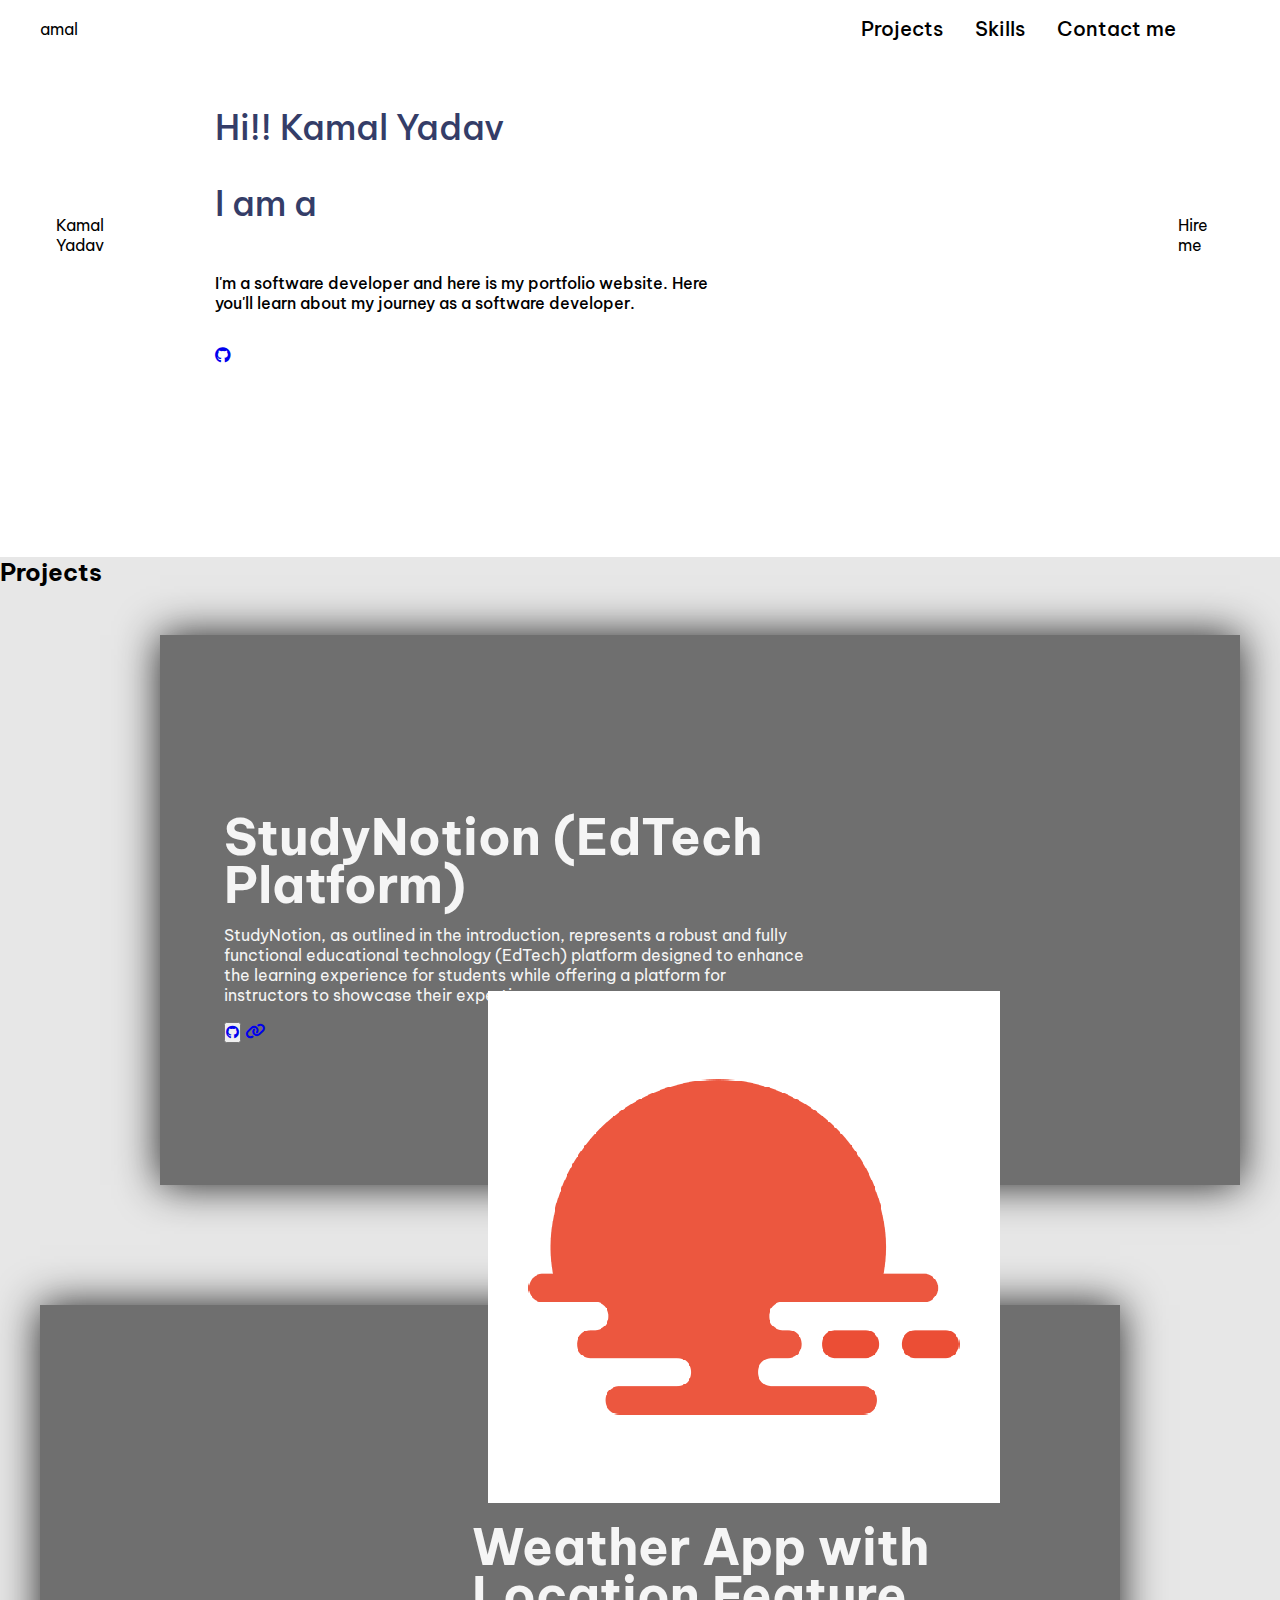
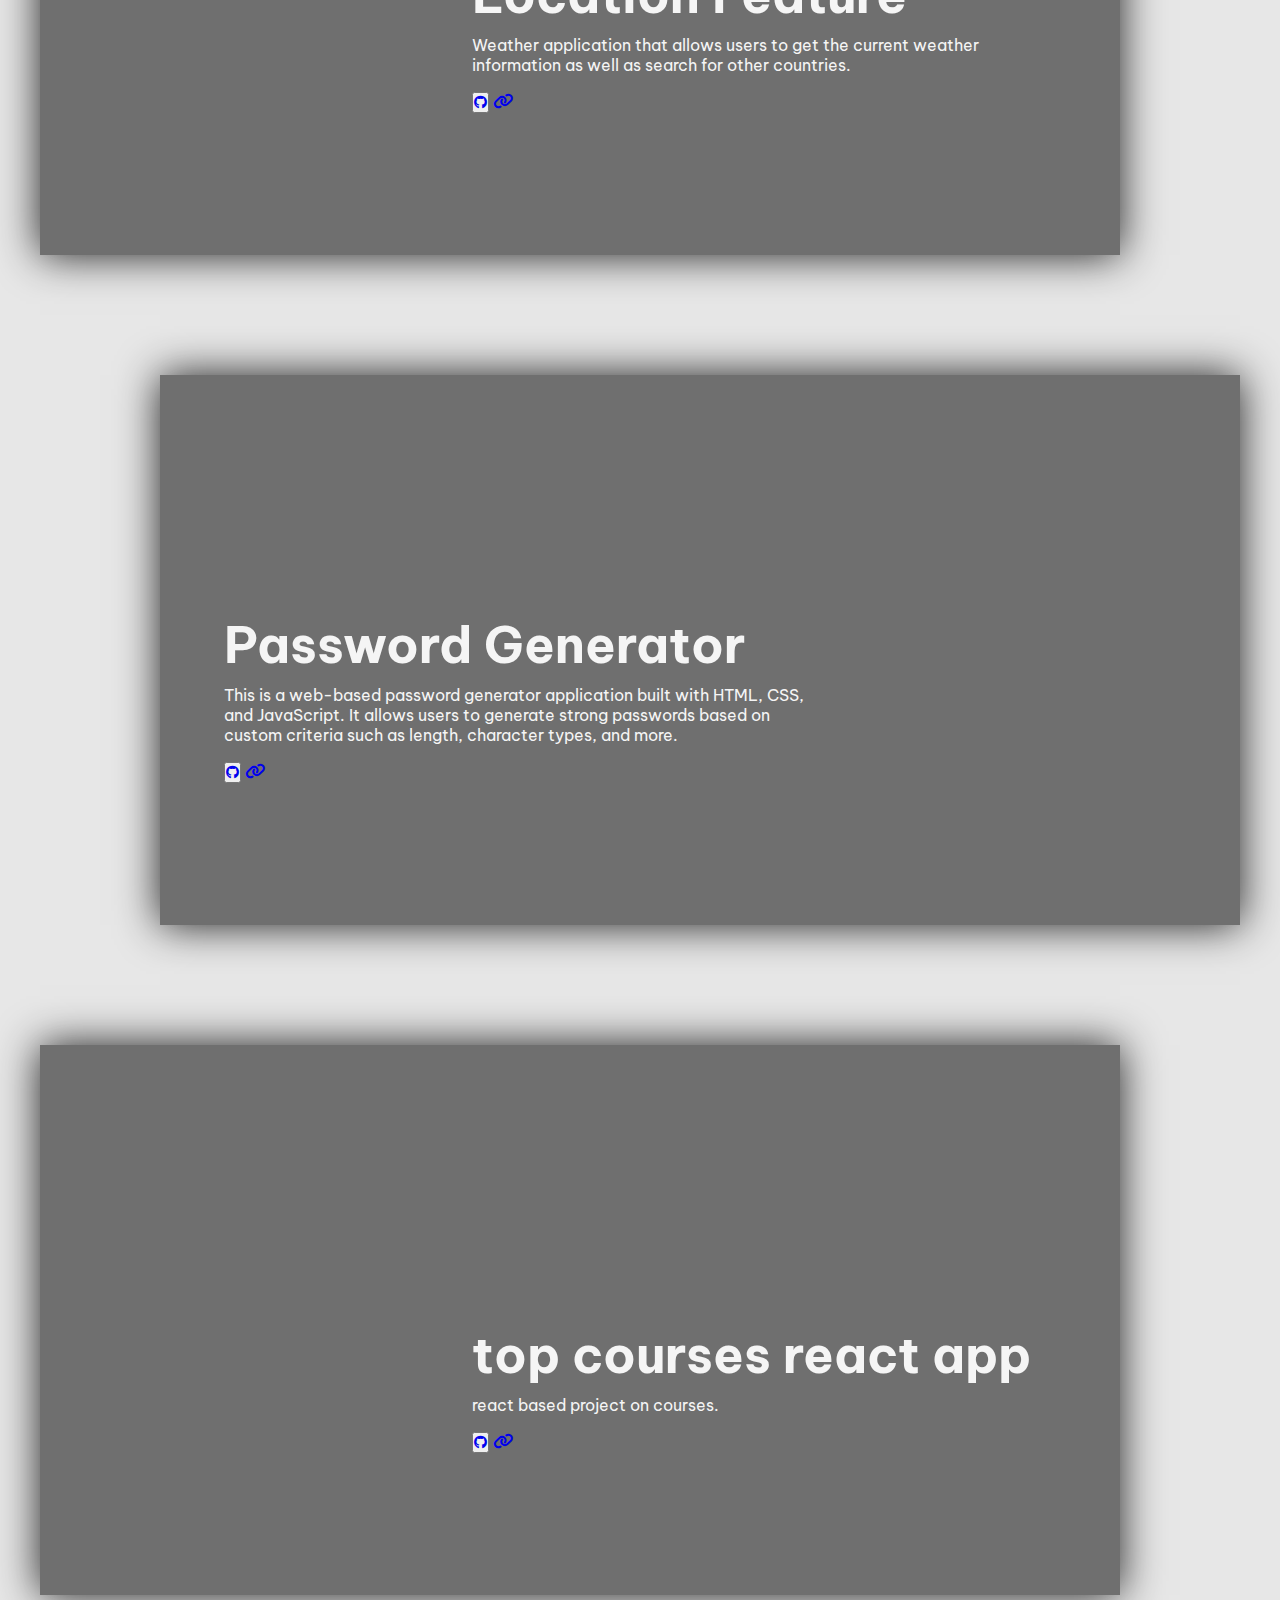
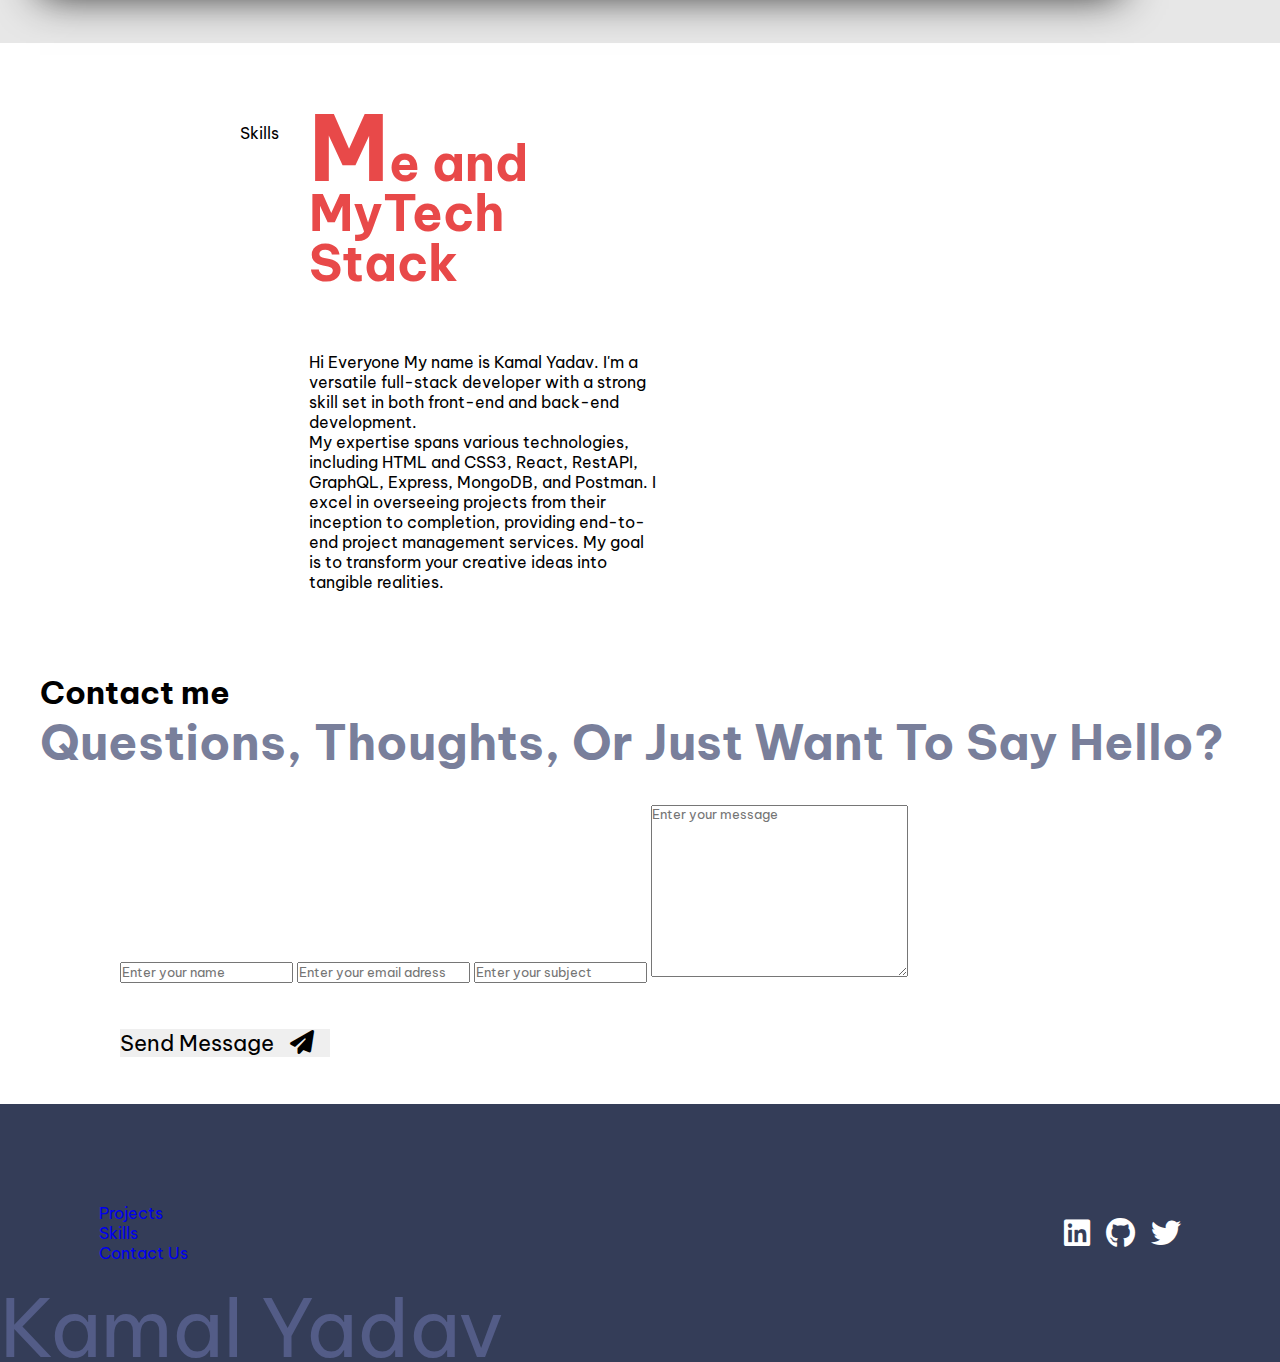
==== commit ecd6840d: "Update index.html" ====
--- a/index.html
+++ b/index.html
@@ -126,7 +126,7 @@
 
                         <div class="btn-group">
                             <button class="btn-pink btn-project">
-                                <a href="">
+                                <a href="https://github.com/kamal-y/StudyNotion-Edtech-Platform">
                                     <i title="GitHubLink" class="fa-brands fa-github icon"></i>
                                 </a>
                             </button>
